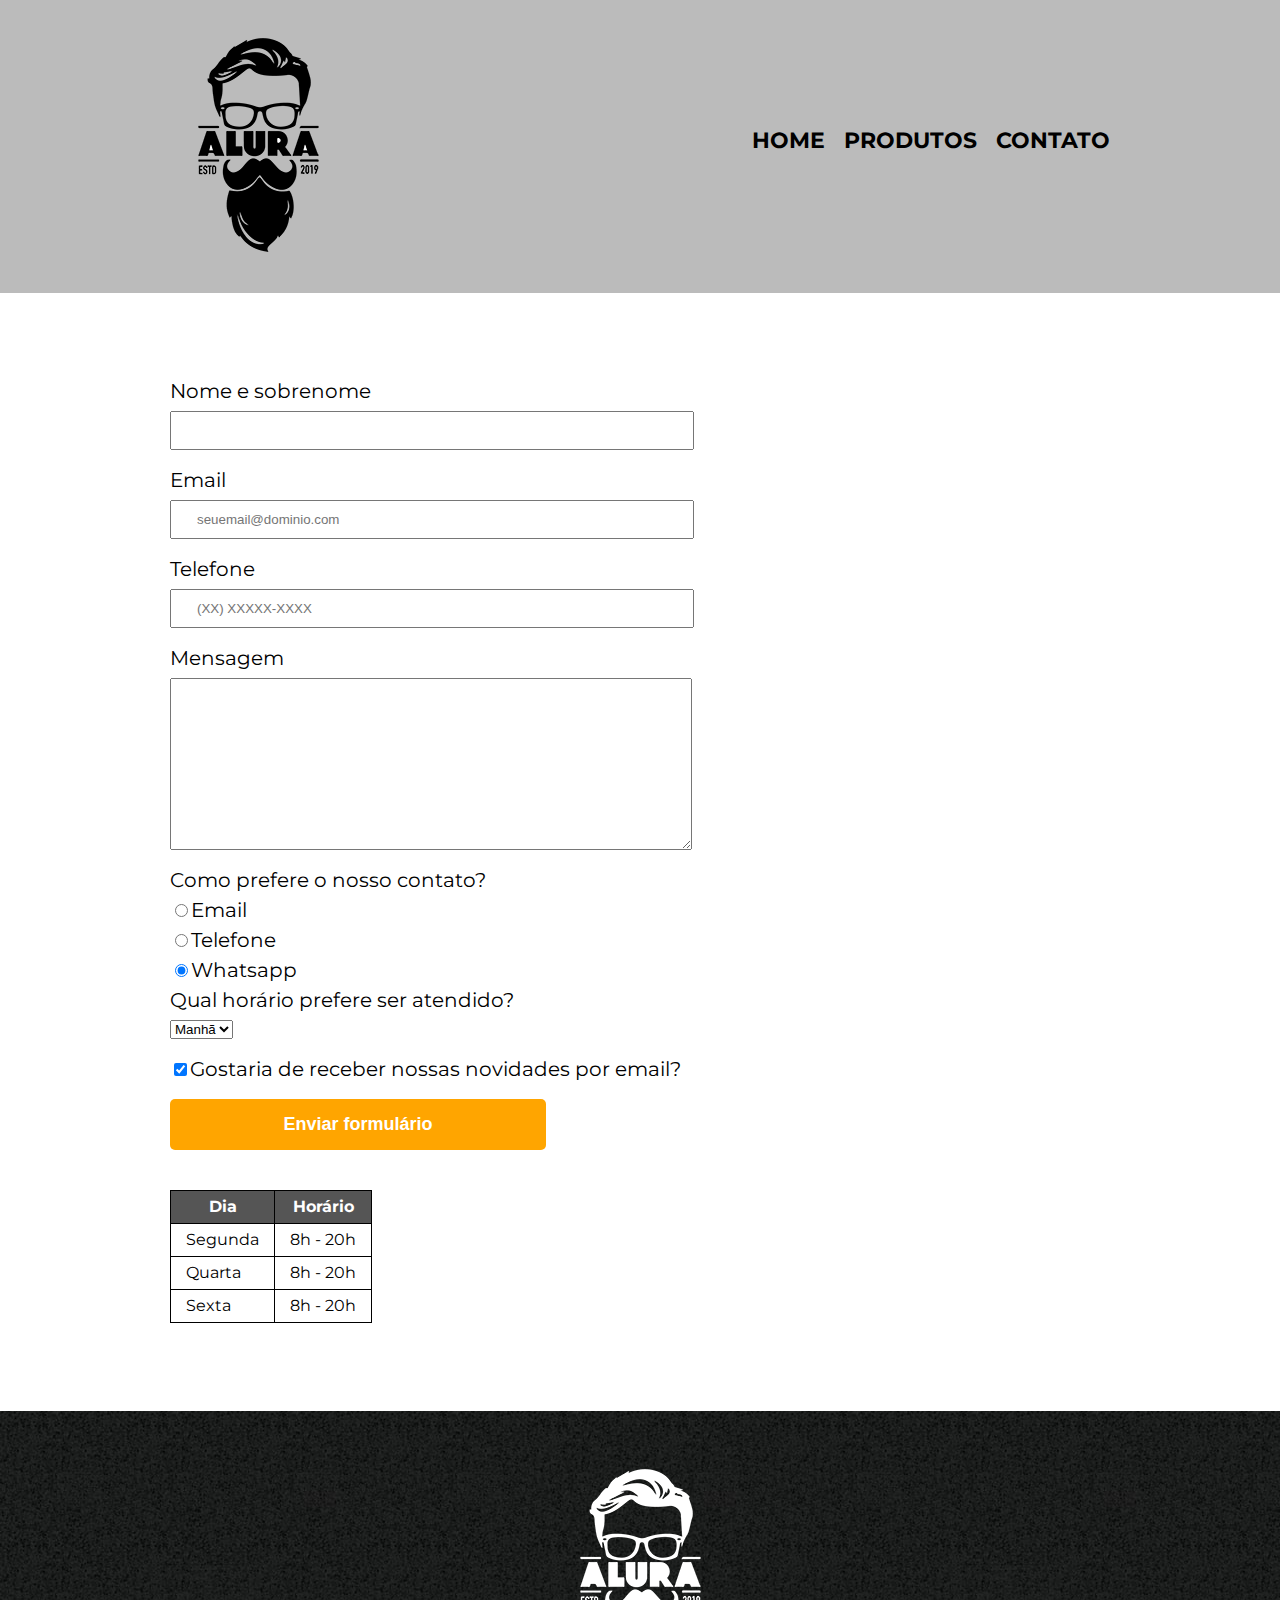
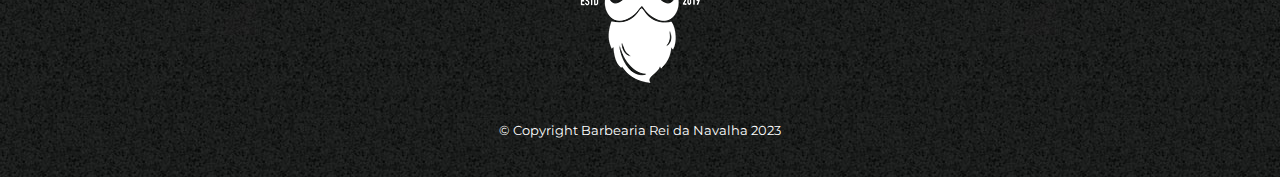
==== contato.html @ a01e5a23 "Updating all project files from local repository" ====
<!DOCTYPE html>

<html lang="pt-br">
    
    <head>
        <meta charset="UTF-8">
        <meta name="viewport" content="width=device-width">
        <title>Contato - Barbearia Rei da Navalha</title>
        <link rel="stylesheet" href="reset.css">
        <link rel="stylesheet" href="style.css">
        <style> @import url('https://fonts.googleapis.com/css2?family=Montserrat&display=swap'); </style>
    </head>

    <body>
        <header>
            <div class="caixa">
                <h1><img src="logo.png" alt="Logo da Barbearia Rei da Navalha"></h1>
    
                <nav>
                    <ul>
                        <li><a href="index.html">Home</a></li>
                        <li><a href="produtos.html">Produtos</a></li>
                        <li><a href="contato.html">Contato</a></li>
                    </ul>
                </nav>
            </div>
        </header>

        <main>
            <section class="formulario">
                <form>
                    <label for="nomesobrenome">Nome e sobrenome</label>
                    <input type="text" id="nomesobrenome" class="input-padrao" required>
    
                    <label for="email">Email</label>
                    <input type="email" id="email" class="input-padrao" required placeholder="seuemail@dominio.com">
    
                    <label for="telefone">Telefone</label>
                    <input type="tel" id="telefone" class="input-padrao" required placeholder="(XX) XXXXX-XXXX">
    
                    <label for="mensagem">Mensagem</label>
                    <textarea cols="70" rows="10" id="mensagem" class="input-padrao" required></textarea>
    
                    <fieldset>
                        <legend>Como prefere o nosso contato?</legend>
                        <label for="radio-email"><input type="radio" name="contato" value="email" id="radio-email">Email</label>
                        
                        <label for="radio-telefone"><input type="radio" name="contato" value="telefone" id="radio-telefone">Telefone</label>
                        
                        <label for="radio-whatsapp"><input type="radio" name="contato" value="whatsapp" id="radio-whatsapp" checked>Whatsapp</label>
                    </fieldset>
    
                    <fieldset>
                        <legend>Qual horário prefere ser atendido?</legend>
                        <select>
                            <option>Manhã</option>
                            <option>Tarde</option>
                            <option>Noite</option>
                        </select>
                    </fieldset>
                    
                    <label class="checkbox"><input type="checkbox" checked>Gostaria de receber nossas novidades por email?</label>
                    
                    <input type="submit" value="Enviar formulário" class="enviar">
                </form>
    
                <table>
                    <thead>
                        <tr>
                            <th>Dia</th>
                            <th>Horário</th>
                        </tr>
                    </thead>
                    <tbody>
                        <tr>
                            <td>Segunda</td>
                            <td>8h - 20h</td>
                        </tr>
                        <tr>
                            <td>Quarta</td>
                            <td>8h - 20h</td>
                        </tr>
                        <tr>
                            <td>Sexta</td>
                            <td>8h - 20h</td>
                        </tr>
                    </tbody>
                </table>
            </section>
        </main>

        <footer>
            <img src="logo-branco.png" alt="Logo da Barbearia Rei da Navalha">
            <p class="copyright">&copy; Copyright Barbearia Rei da Navalha 2023</p>
        </footer>
    </body>
</html>

<!-- A propriedade name só pode ser "preenchida" uma única vez, por isso que, quando eu seleciono um dos itens, 
     ele desmarca o outro, mantendo somente um selecionado. -->
---- style.css ----
body {
    font-family: 'Montserrat', sans-serif;
}

header {
    background: #BBBBBB;
    padding: 20px 0;
}

.caixa {
    position: relative;
    width: 940px;
    margin: 0 auto;
}

nav {
    position: absolute;
    top: 110px;
    right: 0px;
}

nav li {
    display: inline;
    margin: 0 0 0 15px;
}

nav a {
    text-transform: uppercase;
    color: black;
    font-weight: bold;
    font-size: 22px;
    text-decoration: none;
}

nav a:hover {
    color: blue;
    text-decoration: underline;
}

.produtos {
    width: 940px;
    margin: 0 auto;
    padding: 50px;
}

.produtos li {
    display: inline-block;
    text-align: center;
    width: 30%;
    vertical-align: top;
    margin: 0 1.5%;
    padding: 30px 20px;
    box-sizing: border-box;
    border: 2px solid black;
    border-radius: 10px;
}

.produtos li:hover {
    border-color: blue;
}

.produtos li:hover h2 {
    font-size: 34px;
}

.produtos li:active {
    border-color: green;
}

.produtos h2 {
    font-size: 30px;
    font-weight: bold;
}

.produto-descricao {
    font-size: 18px;
}

.produto-preco {
    font-size: 22px;
    font-weight: bold;
    margin-top: 10px;
}

footer {
    text-align: center;
    background: url("bg.jpg");
    padding: 40px 0;
    
}

.copyright {
    color: white;
    font-size: 13px;
    margin: 20px 0 0;
}

.formulario {
    padding: 3em 0;
    width: 940px;
    margin: 0 auto;
}

form {
    margin: 40px 0;
}

form label, form legend {
    display: block;
    font-size: 20px;
    margin: 0 0 10px;
}

.input-padrao {
    display: block;
    margin: 0 0 20px;
    padding: 10px 25px;
    width: 50%;
}

.checkbox {
    margin: 20px 0;
}

.enviar {
    width: 40%;
    padding: 15px 0;
    background: orange;
    color: white;
    font-weight: bold;
    font-size: 18px;
    border: none;
    border-radius: 5px;
    transition: 500ms all;
    cursor: pointer;
}

.enviar:hover {
    background: darkorange;
    transform: scale(1.1);
}

table {
    margin: 20px 0 40px;
}

thead {
    background: #555555;
    color: white;
    font-weight: bold;
}

td, th {
    border: 1px solid black;
    padding: 8px 15px;
}

/* CSS da pagina inicial */
.banner {
    width: 100%;
}

.titulo-principal {
    text-align: center;
    font-size: 2em;
    margin: 0 0 1em;
    clear: left;
    /* text-shadow: 2px 2px red; */
}

/* .titulo-principal:first-letter {
    font-weight: bold;
} */

/* .titulo-principal::after {
    content: " ]";
} */

/* p:first-line {
    font-style: italic;
} */

.principal {
    padding: 3em 0;
    background: #fefefe;
    width: 940px;
    margin: 0 auto;
}

.principal p {
    margin: 0 0 1em;
}

.principal strong {
    font-weight: bold;
}

.principal em {
    font-style: italic;
}

.utensilios {
    width: 120px;
    float: left;
    margin: 0 20px 20px 0;
}

.mapa {
    padding: 3em 0;
    background: linear-gradient(#fefefe, #888888);
}

/* Outras possibilidade de gradiente */
/* background: linear-gradient(45deg, orange 50%, blue, red, black) */
/* background: radial-gradient(orange 50%, blue, red, black) */

.mapa p {
    margin: 0 0 2em;
    text-align: center;
}

.mapa-conteudo {
    width: 940px;
    margin: 0 auto;
}

.beneficios {
    padding: 3em 0;
    background: #888888;
}

.conteudo-beneficios {
    width: 640px;
    margin: 0 auto;
}

.lista-beneficios {
    width: 40%;
    display: inline-block;
    vertical-align: top;
}

.itens {
    line-height: 1.5em;
}

.itens:first-child {
    font-weight: bold;
}

.itens:before {
    content: "★ ";
}

/* outras formas de estilizar itens especificos de uma lista
.itens:nth-child(1) - primeiro itens da lista
.itens:nth-child(4) - quarto itens da lista
.itens:nth-child(2n) - todos os itens pares da lista */

.imagem-beneficios {
    width: 60%;
    opacity: 1;
    transition: 400ms;
    box-shadow: 10px 10px 10px 0 black;
}

/* Concatenacao de sombras
box-shadow: 10px 10px 10px 0 black, -10px -10px yellow, -20px 20px rgba(255, 0, 0, 0.5); */

.imagem-beneficios:hover {
    opacity: 0.3;
}
.video {
    width: 560px;
    margin: 2em auto;
}


@media screen and (max-width: 480px) {
    .caixa, .principal, .conteudo-beneficios, .mapa-conteudo, .video, .produtos, .formulario {
        width: auto;
        margin: 0 1em;
    }

    h1 {
        text-align: center;
    }

    nav {
        position:static;
    }

    .lista-beneficios, .imagem-beneficios {
        width: 100%;
    }

    .produtos {
        padding: 0 0;
    }

    .produtos li {
        display: block;
        text-align: center;
        width: 95%;
        vertical-align: top;
        margin: 1em 1.5%;
        padding: 1em 1em;
        box-sizing: border-box;
        border: 2px solid black;
        border-radius: 10px;
    }  
    
    .input-padrao {
        /* margin: 0 0 20px; */
        /* padding: 10px 25px; */
        width: 80%;
    }
    
}

/* Com o position: absolute, eu consigo posicionar meu elemento em qualquer lugar da página. */

/* Quando adicionamos o padding, o elemento aumenta a sua largura, já que o tamanho dele ficou maior.  */
/* A não ser que a propriedade box-sizing tenha o valor border-box. */

/* Tanto o float:left quanto o float: right servem para que o elemento se destaque na tela, deixe de  */
/* ocupar o espaço em que estava, para que os outros elementos possam se posicionar ao redor dele */

/* Seletores avancados
main > p - Seleciona todos os paragrafos filhos diretos da main
img + p - Seleciona somente o primeiro paragrafo depois de uma imagem
img ~ p - Seleciona todos os paragrafos depois de uma imagem
.principal p:not(#missao) - Seleciona todos os paragrafos dentro de .principal que nao tem o id="missao" (exclusao) 
section > p + h2 - Seleciona somente o h2 que vem depois do paragrafo dentro da section
*/
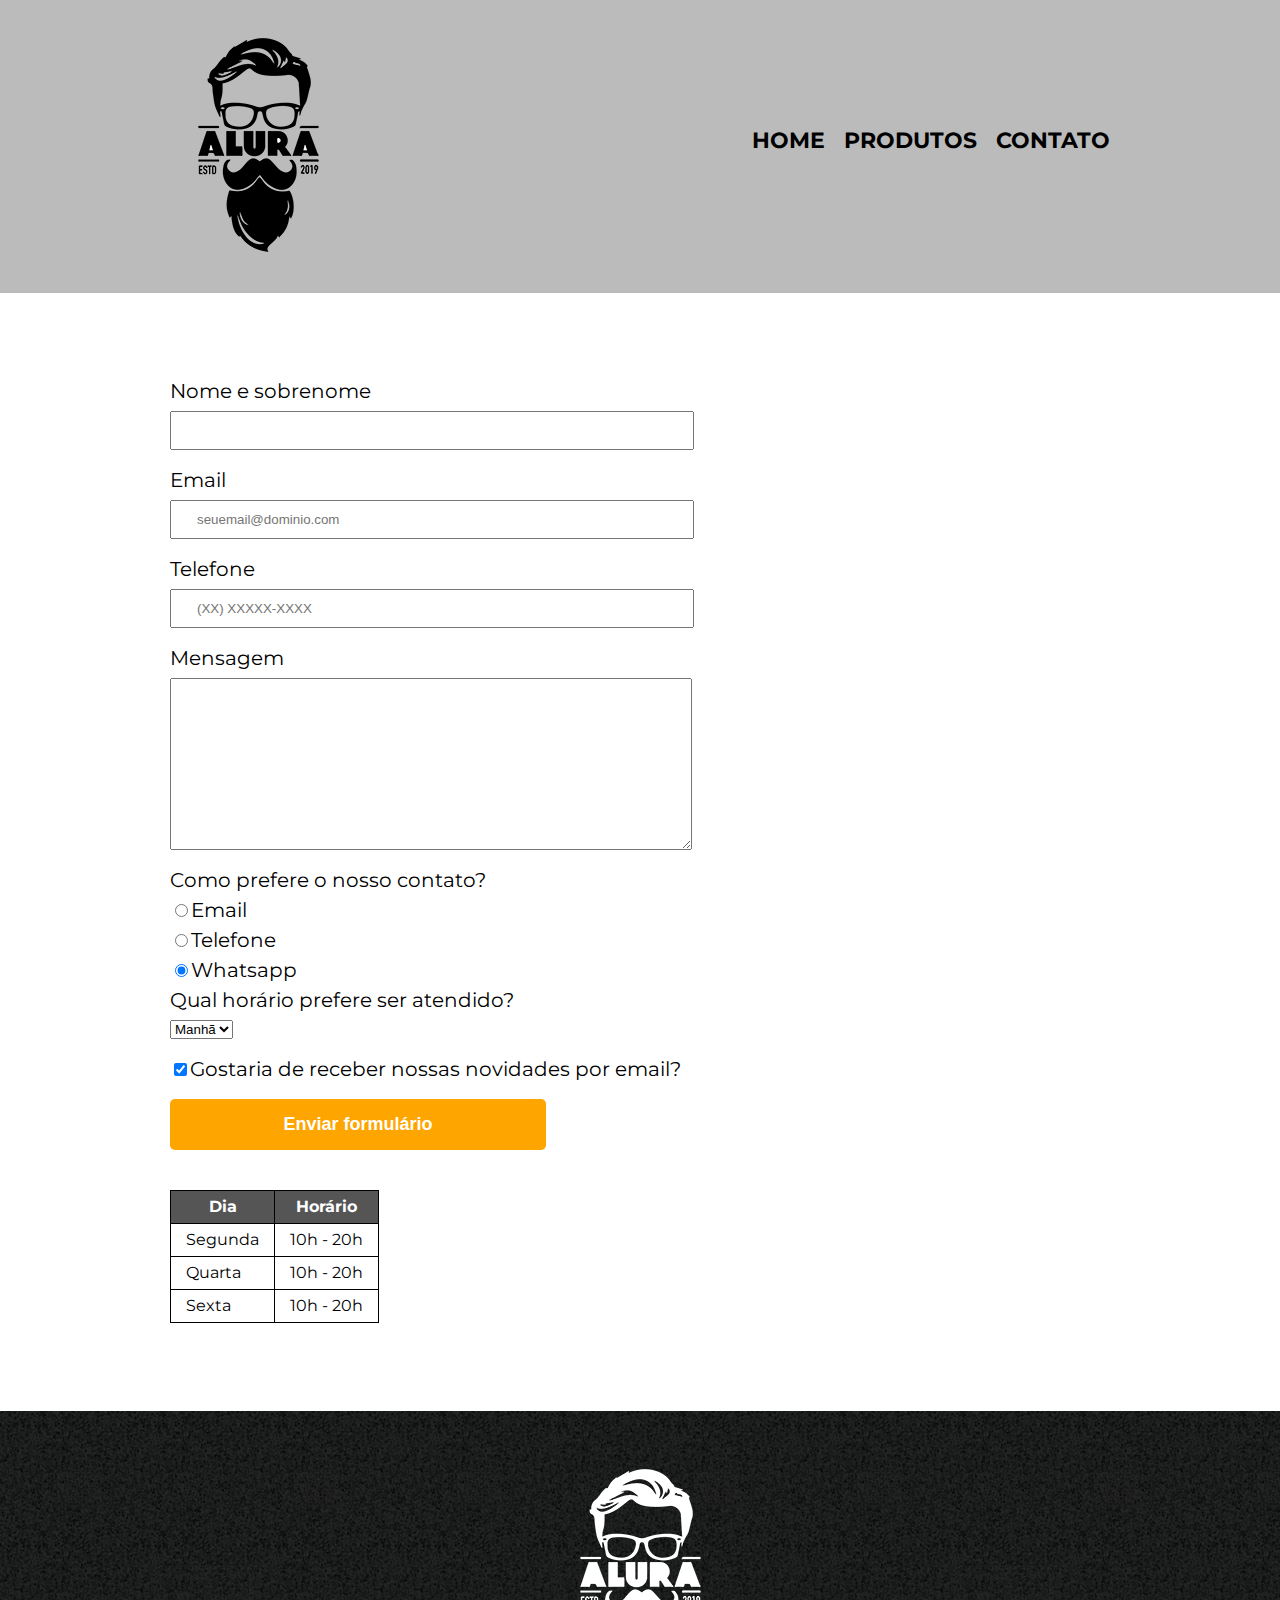
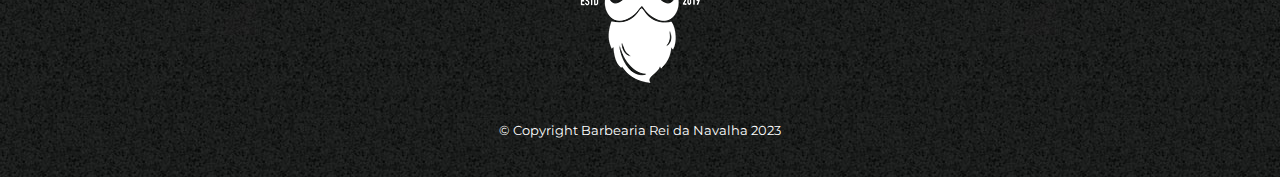
==== commit 8e7f0bb1: "Updated opening hour" ====
--- a/contato.html
+++ b/contato.html
@@ -74,15 +74,15 @@
                     <tbody>
                         <tr>
                             <td>Segunda</td>
-                            <td>8h - 20h</td>
+                            <td>10h - 20h</td>
                         </tr>
                         <tr>
                             <td>Quarta</td>
-                            <td>8h - 20h</td>
+                            <td>10h - 20h</td>
                         </tr>
                         <tr>
                             <td>Sexta</td>
-                            <td>8h - 20h</td>
+                            <td>10h - 20h</td>
                         </tr>
                     </tbody>
                 </table>
